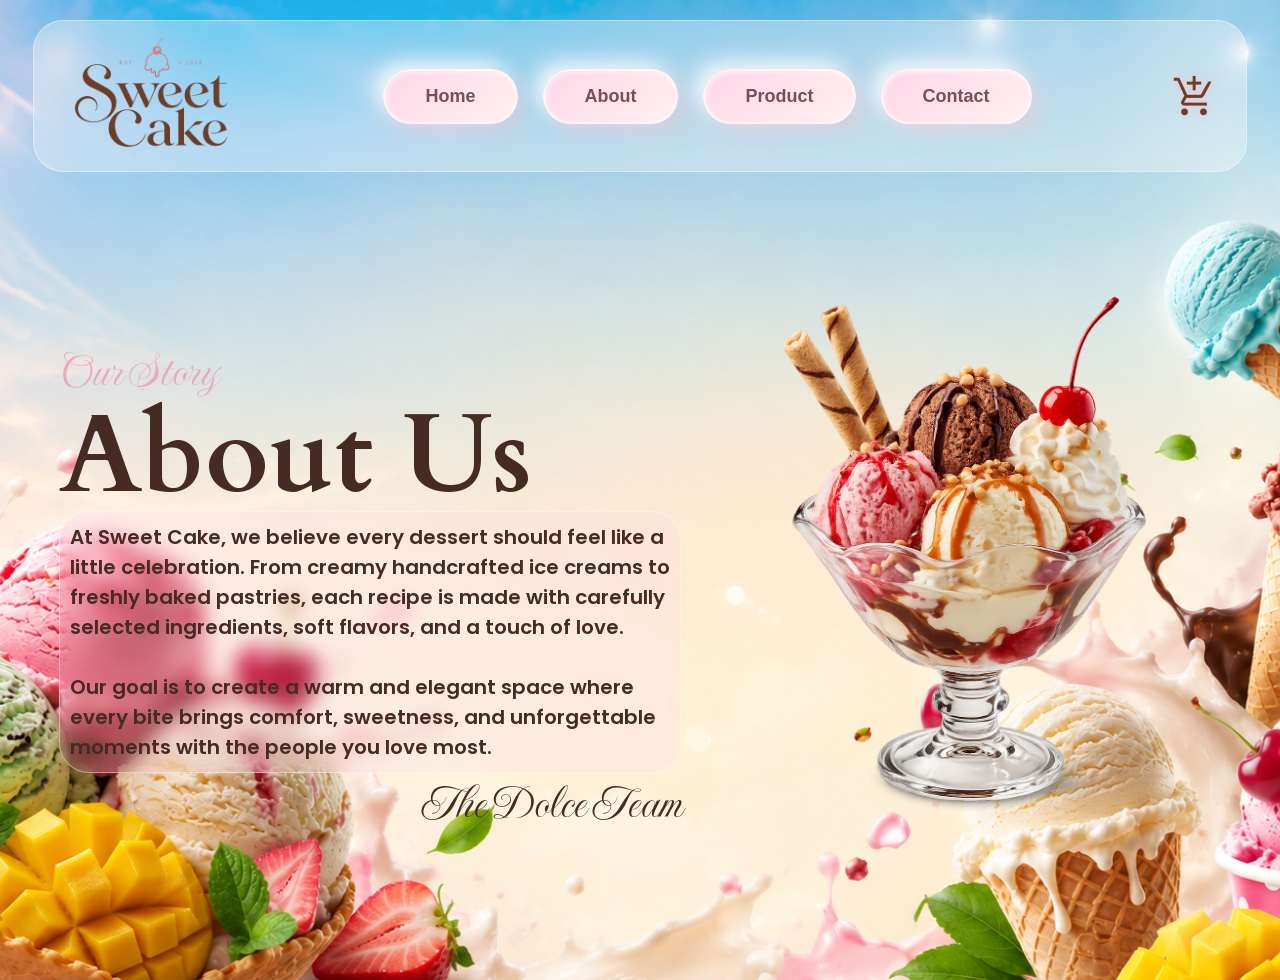
==== index.html @ 4bc4954b "Add files via upload" ====
<!DOCTYPE html>
<html lang="en">

<head>
    <meta charset="UTF-8">
    <meta name="viewport" content="width=device-width, initial-scale=1.0">
    <title>
        Sweet Cake
    </title>
    <link rel="stylesheet" href="style.css">
    <link rel="shortcut icon" href="img/icono_pague.png">
    <link rel="preconnect" href="https://fonts.googleapis.com">
    <link rel="preconnect" href="https://fonts.gstatic.com" crossorigin>
    <link href="https://fonts.googleapis.com/css2?family=Poppins:wght@300;400;500;600;700&display=swap"
        rel="stylesheet">
    <link
        href="https://fonts.googleapis.com/css2?family=Cardo:ital,wght@0,400;0,700;1,400&family=Imperial+Script&family=Montserrat:ital,wght@0,100..900;1,100..900&display=swap"
        rel="stylesheet">
    <link href="https://fonts.googleapis.com/css2?family=Material+Symbols+Outlined" rel="stylesheet">
</head>

<body>
    <section class="home">
        <div class="menu">
            <img src="img/logo.png" alt="logo" class="logo">
            <div class="menu_links">
                <button class="item_menu" onclick="location.href='index.html'">
                    Home
                </button>
                <button class="item_menu" onclick="location.href='about.html'">
                    About
                </button>
                <button class="item_menu" onclick="location.href='product.html'">
                    Product
                </button>
                <button class="item_menu" onclick="location.href='contact.html'">
                    Contact
                </button>
            </div>
            <div class="icono_compras">
                add_shopping_cart
            </div>
        </div>
        <div class="banner">
            <div class="text_banner">
                <div class="text_titulo">
                    Our Story
                </div>
                <div class="text_subtitulo">
                    About Us
                </div>
                <div class="text_parrafo">
                    At Sweet Cake, we believe every dessert should feel like a little celebration.
                    From creamy handcrafted ice creams to freshly baked pastries, each recipe is
                    made with carefully selected ingredients, soft flavors, and a touch of love.
                    <br><br>
                    Our goal is to create a warm and elegant space where every bite brings comfort,
                    sweetness, and unforgettable moments with the people you love most.
                </div>
                <div class="text_subinferior">
                    The Dolce Team
                </div>
            </div>
            <img src="img/Copa Helado.png" alt="Helado" class="img_banner">
        </div>
    </section>
</body>

</html>
---- style.css ----
body {
    margin: 0;
    background: hsl(316, 100%, 98%);
    font-family: 'Poppins', sans-serif;
}

html {
    scroll-behavior: smooth;
}

.home {
    display: flex;
    align-items: center;
    flex-direction: column;
    justify-content: start;
    background-image: url(img/Fondo.png);
    background-size: cover;
    /* Ajusta la imagen a toda la pantalla */
    background-position: center;
    /* Centra la imagen */
    background-repeat: no-repeat;
    /* Evita que se repita */
    height: 800px;
    margin: 0;
    min-height: 100vh;
    padding-bottom: 80px;
    overflow: hidden;
}

.logo {
    height: 120px;
    padding: 0;
    flex-shrink: 0;
}

.menu {
    justify-content: space-between;
    gap: 20px;
    display: flex;
    align-items: center;
    flex-wrap: wrap;
    width: 90%;
    max-width: 1400px;
    padding:
        15px 30px;
    margin: 20px auto;
    background:
        rgba(255,
            252,
            248,
            0.35);
    border-radius: 30px;
    backdrop-filter:
        blur(10px);
    border:
        1px solid rgba(255,
            255,
            255,
            .4);
}

.item_menu {
    background: linear-gradient(145deg, #ffd6e7, #fff1f1);
    border-radius: 50px;
    border: 2px solid rgba(255, 255, 255, 0.6);
    color: #7a4e57;
    font-size: 18px;
    font-weight: 600;
    padding: 15px 40px;
    cursor: pointer;
    box-shadow:
        8px 8px 20px rgba(255, 182, 193, 0.35),
        -8px -8px 20px rgba(255, 255, 255, 0.8),
        inset 2px 2px 5px rgba(255, 255, 255, 0.5);
    transition: all 0.25s ease;
    backdrop-filter: blur(8px);
}

.item_menu:hover {
    transform: translateY(-3px) scale(1.03);
    background: linear-gradient(145deg, #ffe0ec, #fff7f7);
    box-shadow:
        10px 10px 25px rgba(255, 182, 193, 0.45),
        -10px -10px 25px rgba(255, 255, 255, 0.9),
        inset 2px 2px 6px rgba(255, 255, 255, 0.6);
}

.item_menu:active {
    transform: scale(0.98);
    box-shadow:
        inset 4px 4px 10px rgba(255, 182, 193, 0.35),
        inset -4px -4px 10px rgba(255, 255, 255, 0.7);
}

.item_menu:focus {
    outline: none;
}

.menu_links {
    display: flex;
    align-items: center;
    justify-content: center;
    gap: 25px;
    flex-wrap: wrap;
}

.icono_compras {
    font-family: 'Material Symbols Outlined';
    font-size: 55px;
    color: #6c3e2a;
    padding: 0;
    font-size: 45px;
    cursor: pointer;
    transition: all 0.3s ease;
    text-shadow:
        0 0 5px rgba(255, 182, 193, 0.5),
        0 0 10px rgba(255, 192, 203, 0.4),
        0 0 20px rgba(255, 182, 193, 0.3);
}

.icono_compras:hover {
    color: #ffb6c9;
    transform: scale(1.15) translateY(-3px);
    text-shadow:
        0 0 8px rgba(255, 182, 193, 0.8),
        0 0 18px rgba(255, 192, 203, 0.7),
        0 0 35px rgba(255, 182, 193, 0.6),
        0 0 55px rgba(255, 182, 193, 0.5);
}

.icono_compras:active {
    transform: scale(0.95);
}

.banner {
    margin-top: 20px;
    display: flex;
    align-items: center;
    justify-content: center;
    width: 95%;
    max-width: 1800px;
    min-height: 600px;
    gap: 40px;
    flex-wrap: wrap;
}

.text_banner {
    display: flex;
    flex-direction: column;
    max-width: 700px;
}

.img_banner {
    width: 100%;
    max-width: 500px;
    height: auto;
    object-fit: contain;
}

.img_banner:hover {
    transform: scale(1.08);
}

.text_titulo {
    font-family: "Imperial Script", cursive;
    color: #eca9bb;
    font-size: 50px;
    margin-bottom: -20px;
}

.text_subtitulo {
    font-family: "Cardo", serif;
    font-weight: bold;
    font-size: 110px;
    color: #462b25;
    margin-top: 0;
    margin-bottom: -20px;
}

.text_parrafo {
    width: 100%;
    max-width: 600px;
    font-weight: 600;
    font-size: 20px;
    color: #462b25;
    padding: 10px;
    background: rgba(255, 199, 246, 0.15);
    /* transparencia */
    border-radius: 30px;
    backdrop-filter: blur(10px);
    /* efecto vidrio elegante */
    -webkit-backdrop-filter: blur(10px);
    border: 1px solid rgba(255, 255, 255, 0.4);
}

.text_subinferior {
    font-family: "Imperial Script", cursive;
    color: #462b25;
    font-size: 50px;
    align-items: end;
    align-self: flex-end;
}

.about {
    padding-top: 20px;
    display: flex;
    align-items: center;
    justify-content: center;
    flex-direction: column;
    gap: 30px;
    inset: 0;
    width: 100%;
    height: 100%;
    background: white;
    background: radial-gradient(125% 125% at 50% 10%, #ffe1f8 40%, rgb(255, 137, 206) 100%);
    z-index: -10;
    padding-bottom: 50px;
}

.items_container {
    display: flex;
    gap: 30px;
    justify-content: center;
    flex-wrap: wrap;
    padding: 40px;
}

/* CARD */
.item {
    position: relative;
    width: 320px;
    padding: 30px;
    border-radius: 25px;
    background: rgba(248, 248, 248, 0.932);
    backdrop-filter: blur(12px);
    overflow: hidden;
    transition: 0.5s ease;
    box-shadow:
        0 10px 30px rgba(255, 182, 193, 0.15);
    border: 1px solid rgba(255, 255, 255, 0.2);
}

/* LINEA LATERAL */
.item::before {
    content: "";
    position: absolute;
    top: 0;
    right: 0;
    width: 6px;
    height: 100%;
    background: linear-gradient(to bottom,
            #ff8dc7,
            #ffb347,
            #8fe3ff);
    transition: 0.5s ease;
}

/* HOVER */
.item:hover::before {
    width: 100%;
    opacity: 0.15;
}

.item:hover {
    transform: translateY(-10px);
}

.item_content {
    position: relative;
    z-index: 2;
    display: flex;
    flex-direction: column;
    gap: 18px;
}

.item_icono {
    width: 70px;
    height: 70px;
    border-radius: 20px;
    display: flex;
    align-items: center;
    justify-content: center;
    font-size: 35px;
    background: linear-gradient(135deg,
            #ffd6e7,
            #fff3f3);
    box-shadow:
        0 5px 15px rgba(255, 182, 193, 0.3);
    margin-bottom: 15px;
}

.item_title {
    font-size: 28px;
    font-weight: 700;
    color: #462b25;
    font-family: 'Poppins', sans-serif;
}


.item_text {
    color: rgba(70, 43, 37, 0.75);
    line-height: 1.7;
    font-size: 15px;
}

.item_btn {
    width: fit-content;
    padding: 12px 22px;
    border: none;
    border-radius: 12px;
    cursor: pointer;
    font-weight: 600;
    color: white;
    background: linear-gradient(135deg,
            #ff8dc7,
            #ffb347);
    transition: 0.3s ease;
    box-shadow:
        0 5px 15px rgba(255, 141, 199, 0.35);
}

.item_btn:hover {
    transform: scale(1.05);
    background: linear-gradient(135deg,
            #ff9ad0,
            #ffc067);
}

.banner_about {
    display: flex;
    align-items: center;
    flex-direction: row;
    justify-content: center;
    width: 95%;
    max-width: 1400px;
    border-radius: 30px;
    gap: 50px;
    background: rgba(255, 182, 245, 0.5);
    /* transparencia */
    border-radius: 30px;
    backdrop-filter: blur(10px);
    /* efecto vidrio elegante */
    -webkit-backdrop-filter: blur(10px);
    border: 1px solid rgba(255, 255, 255, 0.4);
}


.img_producto {
    width: 500px;
    transition: transform 0.35s ease;
    cursor: pointer;
}

.img_producto:hover {
    transform: scale(1.08);
}

.text_about {
    color: #462b25;
    width: auto
}

.text_about_titulo {
    font-family: "Imperial Script", cursive;
    color: #ffffff;
    font-size: 50px;
}

.text_about_subtitulo {
    font-family: "Cardo", serif;
    font-size: 50px;
}

.text_about_parrafo {
    font-size: 20px;
    width: 600px;
    padding-bottom: 20px;
}

.text_about_check {
    display: flex;
    align-items: center;
    justify-content: start;
    flex-direction: row;
    gap: 20px;

}

.item_icono_banner_about {
    font-family: 'Material Symbols Outlined';
    color: #462b25;
    font-size: 40px;
}

.product {
    display: flex;
    align-items: center;
    justify-content: center;
    color: #eca9bb;
    flex-direction: column;
    gap: 50px;
    padding: 30px;
}

.text_producto {
    display: flex;
    align-items: center;
    flex-direction: column;
    justify-content: center;
}

.text_producto_titulo {
    font-family: "Imperial Script", cursive;
    color: #eca9bb;
    font-size: 50px;
}

.text_producto_subtitulo {
    font-family: "Cardo", serif;
    font-size: 50px;
    color: #462b25;
}

.text_producto_parrafo {
    color: #462b25;
    font-size: 20px;
    width: 800px;
    text-align: center;
}

.items_producto {
    display: flex;
    flex-wrap: wrap;
    justify-content: center;
    gap: 30px;
}

.card_producto {
    width: 550px;
    background: white;
    border-radius: 25px;
    overflow: hidden;
    box-shadow: 0 5px 15px rgba(0, 0, 0, 0.1);
}

.card_img {
    width: 100%;
    height: 220px;
    object-fit: cover;
    display: block;
}

.card_content {
    padding: 25px;
    background: #fff7f7;
}

.card_title {
    margin: 0;
    font-size: 38px;
    color: #2d1f1f;
    font-family: Georgia, serif;
}

.card_text {
    color: #666;
    font-size: 18px;
    line-height: 1.5;
    margin-top: 15px;
}

.card_tag {
    display: inline-block;
    margin-top: 20px;
    background: #ffd6de;
    color: #d35b74;
    padding: 12px 22px;
    border-radius: 30px;
    font-weight: bold;
    font-size: 15px;

    cursor: pointer;

    transition:
        transform .3s ease,
        box-shadow .3s ease,
        background .3s ease,
        color .3s ease;

    box-shadow:
        0 0 0 rgba(255, 182, 193, 0);
}


/* HOVER */
.card_tag:hover {

    background:
        linear-gradient(135deg,
            #ff9fc5,
            #ffb347);

    color: white;

    transform:
        translateY(-3px) scale(1.05);

    box-shadow:
        0 0 10px rgba(255, 182, 193, .7),
        0 0 20px rgba(255, 141, 199, .5),
        0 0 35px rgba(255, 179, 71, .35);
}


/* CLICK */
.card_tag:active {
    transform:
        scale(.95);
}

.contact {
    padding: 100px 30px;
    display: flex;
    flex-direction: column;
    align-items: center;
    height: 710px;
    gap: 20px;
    background:
        radial-gradient(125% 125% at 50% 10%,
            #fff7fb 20%,
            #ffdce9 55%,
            #d8fff3 100%);
}

.contact_title {
    font-family: "Imperial Script";
    color: #eca9bb;
    font-size: 60px;
    margin-bottom: -25px;
}

.contact_subtitle {
    font-family: "Cardo";
    color: #462b25;
    font-size: 50px;
}

.contact_container {
    display: flex;
    gap: 80px;
    margin-top: 40px;
    flex-wrap: wrap;
    justify-content: center;
}

.contact_info {
    display: flex;
    flex-direction: column;
    gap: 30px;
    font-size: 22px;
    color: #462b25;
}

.contact_form {
    display: flex;
    flex-direction: column;
    gap: 20px;
    width: 450px;
}

.contact_form {
    display: flex;
    flex-direction: column;
    gap: 35px;
    width: 450px;
}

/* CONTENEDOR INPUT */
.input_group {
    position: relative;
    width: 100%;
}

/* INPUT */
.input_group input,
.input_group textarea {
    width: 100%;
    padding:
        20px 15px;
    font-size: 18px;
    border: none;
    outline: none;
    background:
        rgba(255,
            255,
            255,
            0.15);
    backdrop-filter:
        blur(15px);
    border-radius:
        18px;
    color:
        #462b25;
    transition:
        0.3s;
    box-sizing:
        border-box;
    border:
        1px solid rgba(255,
            255,
            255,
            0.3);
}

.input_group label {
    position: absolute;
    left: 15px;
    top: 18px;
    font-size: 18px;
    color:
        #7a4e57;
    pointer-events: none;
    transition:
        .3s;
}

/* ANIMACION */

.input_group input:focus~label,
.input_group input:valid~label,
.input_group textarea:focus~label,
.input_group textarea:valid~label {
    top: -12px;
    left: 12px;
    font-size: 14px;
    padding:
        5px 12px;
    background:
        #fff5f8;
    border-radius:
        20px;
    color:
        #ff7fa8;
    font-weight:
        600;
}

.input_group input:hover,

.input_group textarea:hover {
    box-shadow:
        0 0 25px rgba(255,
            141,
            199,
            0.2);
}

.input_group input:focus,

.input_group textarea:focus {
    border:
        1px solid #ff9fc5;
    box-shadow:
        0 0 30px rgba(255,
            141,
            199,
            0.25);
}

.input_group textarea {
    height: 150px;
    resize: none;
    padding-top:
        25px;
}

.contact_form button {
    padding: 18px;
    border: none;
    border-radius: 20px;
    background: linear-gradient(135deg, #ff8dc7, #ffb347);
    color: white;
    font-size: 18px;
    cursor: pointer;
    transition: .3s;
}

.contact_form button:hover {
    transform: translateY(-4px);
}

/* LAPTOP PEQUEÑO → 1220px */

@media (max-width:1220px) {

    /* HOME */

    .home {
        height: auto;
        min-height: 100vh;
        padding-bottom: 100px;
    }



    .banner {

        flex-direction: column;

        align-items: center;

        justify-content: center;

        text-align: center;

        gap: 40px;

        padding:

            30px 0;

    }



    .text_banner {

        display: flex;

        flex-direction:

            column;

        align-items:

            center;

        text-align:

            center;

        width:

            90%;

    }



    /* TITULOS */


    .text_titulo {

        font-size:

            40px;

        margin-bottom:

            0;

    }



    .text_subtitulo {

        font-size:

            72px;

        line-height:

            1.1;

        margin:

            0;

    }



    /* TEXTO */


    .text_parrafo {

        font-size:

            18px;

        line-height:

            1.8;

        width:

            95%;

        max-width:

            650px;

        padding:

            20px;

    }



    /* FIRMA */


    .text_subinferior {

        font-size:

            40px;

        align-self:

            center;

        margin-top:

            15px;

    }



    /* IMAGEN */


    .img_banner {

        width:

            600px;

        max-width:

            80%;

    }


}

/* TABLET → 1024px */

@media (max-width:1024px) {

    /* ---------- MENU ---------- */

    .menu {
        width: 90%;
        justify-content: center;
        gap: 20px;
        padding: 20px;
        flex-wrap: wrap;
        height: auto;
    }

    .logo {
        height: 100px;
    }

    .item_menu {
        font-size: 16px;
        padding: 12px 25px;
    }

    .icono_compras {
        font-size: 45px;
    }



    /* ---------- HOME ---------- */

    .banner {

        width: 95%;

        flex-direction: column;

        align-items: center;

        text-align: center;

        height: auto;

    }


    .text_banner {

        align-items: center;

    }


    .text_parrafo {

        width: 90%;

    }


    .img_banner {

        width: 550px;

    }



    /* ---------- ABOUT ---------- */

    .banner_about {

        width: 95%;

        flex-direction: column;

        padding: 30px;

    }


    .img_producto {

        width: 300px;

    }


    .text_about {

        text-align: center;

    }


    .text_about_parrafo {

        width: 100%;

    }



    /* ---------- PRODUCT ---------- */


    .items_producto {

        justify-content: center;

    }


    .card_producto {

        width: 90%;

        max-width: 500px;

    }



    /* ---------- CONTACT ---------- */


    .contact_container {

        flex-direction: column;

        align-items: center;

    }

}

/* MOBILE → 768px */

@media (max-width:768px) {

    body {
        overflow-x: hidden;
    }

    /* ---------- MENU ---------- */
    .menu {
        flex-direction: column;
        gap: 15px;
        padding: 25px 15px;
        width: 90%;
    }

    .menu_links {
        flex-direction: column;
        width: 100%;
    }

    .logo {
        height: 80px;
    }

    .item_menu {
        width: 200px;
        padding: 15px;
        font-size: 16px;
    }

    .icono_compras {
        font-size: 35px;
    }

    /* ---------- HOME ---------- */
    .banner {
        margin-top: 40px;
    }

    .text_titulo {
        font-size: 40px;
    }

    .text_subtitulo {
        font-size: 60px;
    }

    .text_parrafo {
        width: 95%;
        font-size: 16px;
    }

    .text_subinferior {
        font-size: 35px;
    }

    .img_banner {
        width: 500px;
    }

    /* ---------- ABOUT ---------- */


    .items_container {
        flex-direction: column;
        padding: 20px;
    }

    .item {
        width: 85%;
    }

    .banner_about {
        gap: 20px;
        padding: 20px;
    }

    .text_about_titulo {
        font-size: 35px;
    }

    .text_about_subtitulo {
        font-size: 35px;
    }

    .text_about_parrafo {
        font-size: 16px;
    }

    .text_about_check {
        justify-content: center;
        flex-wrap: wrap;
    }

    /* ---------- PRODUCT ---------- */
    .text_producto_titulo {
        font-size: 40px;
    }

    .text_producto_subtitulo {
        font-size: 35px;
        text-align: center;
    }

    .text_producto_parrafo {
        width: 90%;
        font-size: 16px;
    }

    .card_title {
        font-size: 28px;
    }

    .card_text {
        font-size: 16px;
    }

    /* ---------- CONTACT ---------- */
    .contact_title {
        font-size: 45px;
    }

    .contact_subtitle {
        font-size: 35px;
        text-align: center;
    }



    .contact_form {
        width: 95%;
    }

    .contact_info {
        font-size: 18px;
        text-align: center;
    }

    /* INPUTS */
    .input_group input,
    .input_group textarea {
        font-size: 16px;
        padding: 18px;
    }
}

/* SMALL MOBILE 480px */

@media (max-width:480px) {
    /* HOME */

    .text_subtitulo {
        font-size: 48px;
    }

    .img_banner {
        width: 300px;
    }

    /* ABOUT */

    .text_about_subtitulo {
        font-size: 28px;
    }

    .img_producto {
        width: 220px;
    }

    /* PRODUCT */

    .text_producto_subtitulo {
        font-size: 28px;
    }


    .card_producto {
        width: 100%;
    }


    /* CONTACT */
    .contact_title {
        font-size: 35px;
    }

    .contact_subtitle {
        font-size: 28px;
    }
}
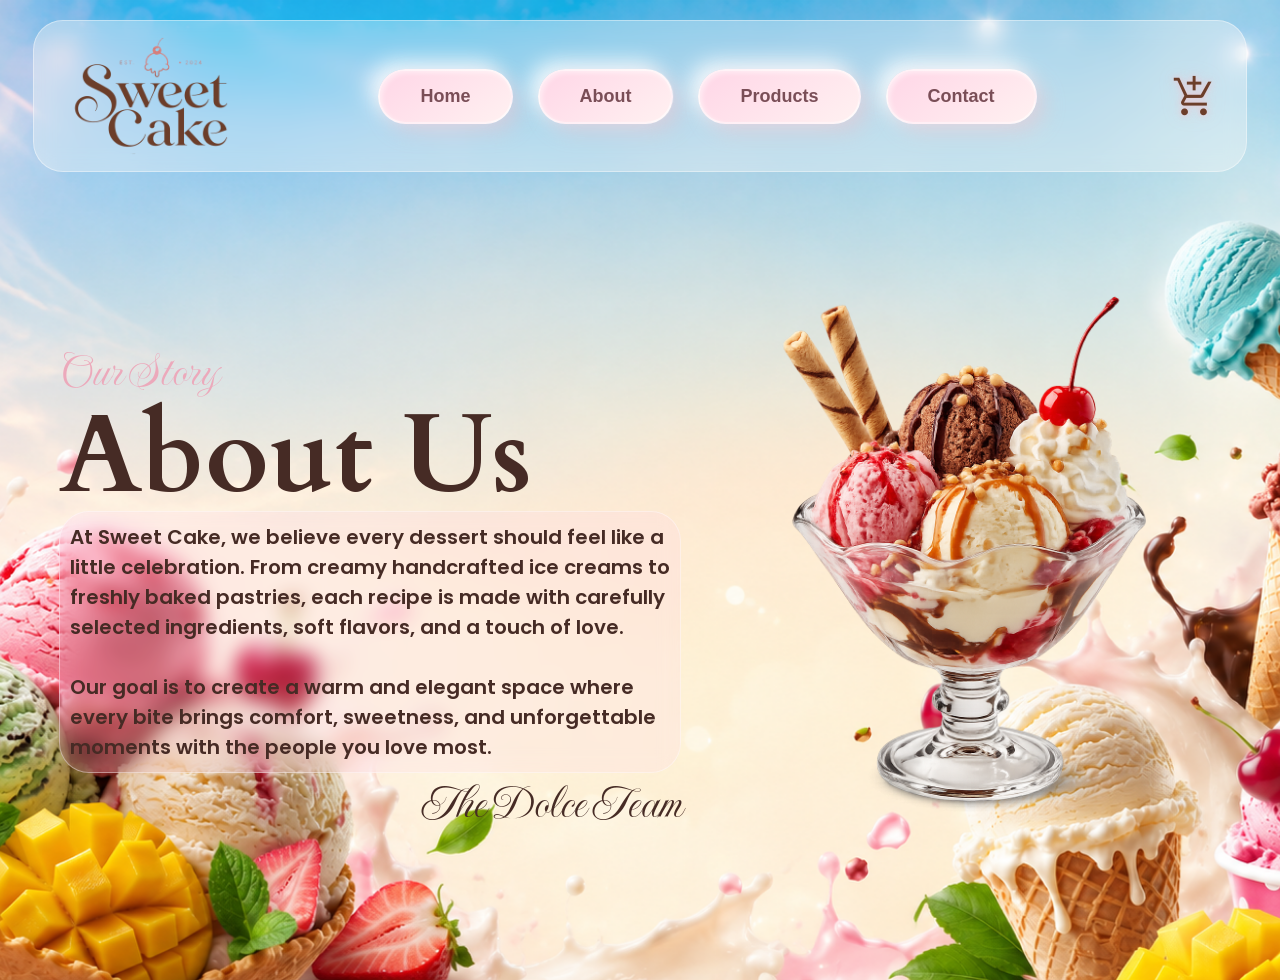
==== commit f700357b: "Update index.html" ====
--- a/index.html
+++ b/index.html
@@ -31,7 +31,7 @@
                     About
                 </button>
                 <button class="item_menu" onclick="location.href='product.html'">
-                    Product
+                    Products
                 </button>
                 <button class="item_menu" onclick="location.href='contact.html'">
                     Contact
@@ -66,4 +66,4 @@
     </section>
 </body>
 
-</html>+</html>
